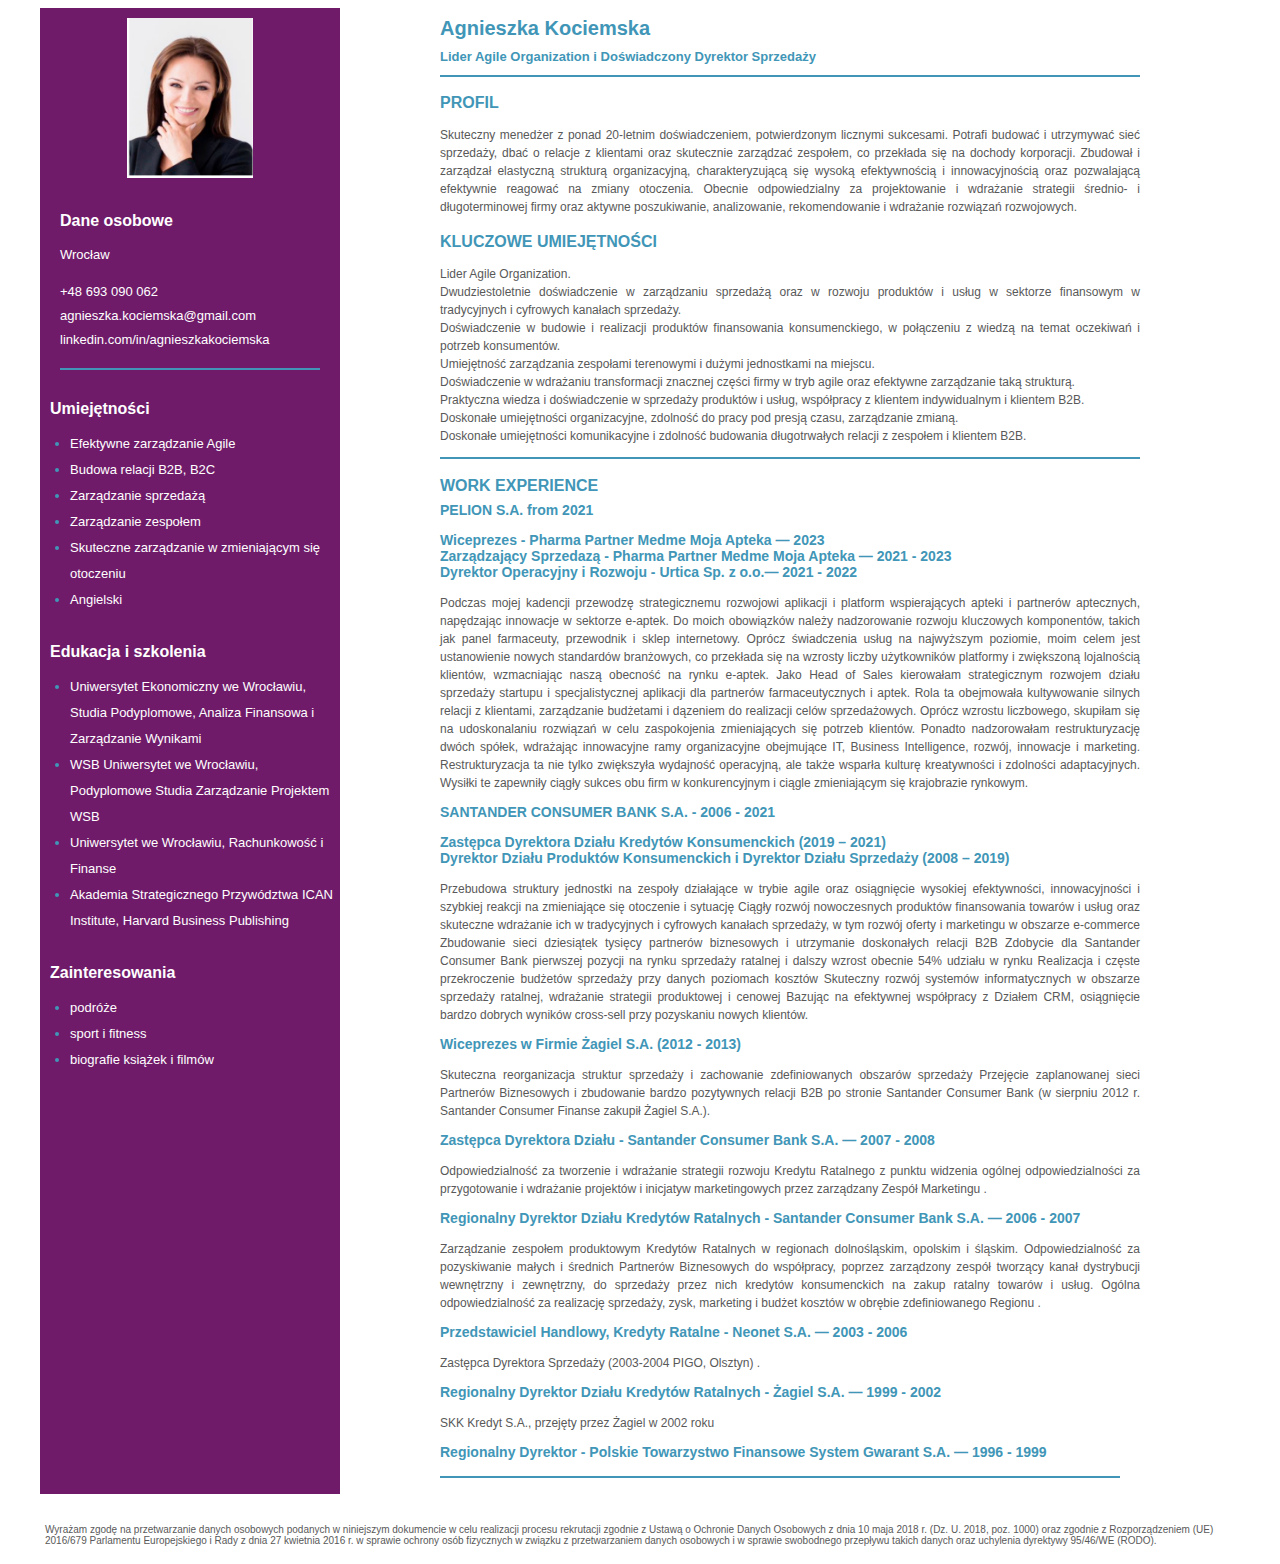
==== pl-index.html @ 17594124 "correct tekst in english version  and polish version" ====
<!DOCTYPE html>
<html lang="pl">

<head>
    <meta charset="UTF-8" />
    <meta http-equiv="X-UA-Compatible" content="IE=edge" />
    <meta name="viewport" content="width=device-width, initial-scale=1.0" />
    <title>Cv - AK</title>
    <link rel="preconnect" href="https://fonts.googleapis.com" />
    <link rel="preconnect" href="https://fonts.gstatic.com" crossorigin />
    <link href="https://fonts.googleapis.com/css2?family=Montserrat:wght@400;700&display=swap" rel="stylesheet" />
    <link href="style.css" rel="stylesheet" />
    <script src="index.js" defer></script>
</head>

<body>
    <div class="wrapper">
        <main>
            <div class="main-description">
                <h1>Agnieszka Kociemska</h1>
                <h2 class="job-title">Lider Agile Organization i Doświadczony Dyrektor Sprzedaży</h2>
                <h2 class="header-primary">Profil</h2>
                <p class="description">
                    Skuteczny menedżer z ponad 20-letnim doświadczeniem, potwierdzonym licznymi sukcesami. Potrafi
                    budować
                    i utrzymywać sieć sprzedaży, dbać o relacje z klientami oraz skutecznie zarządzać zespołem, co
                    przekłada
                    się na dochody korporacji. Zbudował i zarządzał elastyczną strukturą organizacyjną, charakteryzującą
                    się
                    wysoką efektywnością i innowacyjnością oraz pozwalającą efektywnie reagować na zmiany otoczenia.
                    Obecnie odpowiedzialny za projektowanie i wdrażanie strategii średnio- i długoterminowej firmy oraz
                    aktywne
                    poszukiwanie, analizowanie, rekomendowanie i wdrażanie rozwiązań rozwojowych.
                </p>
            </div>
            <div>
                <h2 class="header-primary">Kluczowe umiejętności</h2>
                <p class="description key-skills">
                    Lider Agile Organization.<br>
                    Dwudziestoletnie doświadczenie w zarządzaniu sprzedażą oraz w rozwoju produktów i usług w sektorze
                    finansowym w tradycyjnych i cyfrowych kanałach sprzedaży.<br>
                    Doświadczenie w budowie i realizacji produktów finansowania konsumenckiego, w połączeniu z wiedzą
                    na temat oczekiwań i potrzeb konsumentów.<br>
                    Umiejętność zarządzania zespołami terenowymi i dużymi jednostkami na miejscu.<br>
                    Doświadczenie w wdrażaniu transformacji znacznej części firmy w tryb agile oraz efektywne
                    zarządzanie taką strukturą.<br>
                    Praktyczna wiedza i doświadczenie w sprzedaży produktów i usług, współpracy z klientem indywidualnym
                    i klientem B2B.<br>
                    Doskonałe umiejętności organizacyjne, zdolność do pracy pod presją czasu, zarządzanie zmianą.<br>
                    Doskonałe umiejętności komunikacyjne i zdolność budowania długotrwałych relacji z zespołem i
                    klientem
                    B2B.
                </p>
            </div>

            <div>
                <p href="" class="borderline"></p>
                <h2 class="header-primary">Work Experience</h2>
                <h3 class="job-name">PELION S.A. from 2021</h3>
                <h3 class="job-name">
                    Wiceprezes - Pharma Partner Medme Moja Apteka — 2023


                    <br>
                    Zarządzający Sprzedazą - Pharma Partner Medme Moja Apteka — 2021 - 2023
                    <br>
                    Dyrektor Operacyjny i Rozwoju - Urtica Sp. z o.o.— 2021 - 2022
                </h3>
                <p class="description">Podczas mojej kadencji przewodzę strategicznemu rozwojowi aplikacji i platform
                    wspierających apteki i partnerów
                    aptecznych, napędzając innowacje w sektorze e-aptek. Do moich obowiązków należy nadzorowanie rozwoju
                    kluczowych
                    komponentów, takich jak panel farmaceuty, przewodnik i sklep internetowy. Oprócz świadczenia usług
                    na
                    najwyższym poziomie, moim celem jest ustanowienie nowych standardów branżowych, co przekłada się na
                    wzrosty liczby
                    użytkowników platformy i zwiększoną lojalnością klientów, wzmacniając naszą obecność na rynku
                    e-aptek.

                    Jako Head of Sales kierowałam strategicznym rozwojem działu sprzedaży startupu i specjalistycznej
                    aplikacji dla partnerów
                    farmaceutycznych i aptek. Rola ta obejmowała kultywowanie silnych relacji z klientami, zarządzanie
                    budżetami i
                    dązeniem do realizacji celów sprzedażowych. Oprócz wzrostu liczbowego, skupiłam się na udoskonalaniu
                    rozwiązań w celu
                    zaspokojenia zmieniających się potrzeb klientów.

                    Ponadto nadzorowałam restrukturyzację dwóch spółek, wdrażając innowacyjne ramy organizacyjne
                    obejmujące IT, Business
                    Intelligence, rozwój, innowacje i marketing. Restrukturyzacja ta nie tylko zwiększyła wydajność
                    operacyjną, ale także
                    wsparła kulturę kreatywności i zdolności adaptacyjnych. Wysiłki te zapewniły ciągły sukces obu firm
                    w konkurencyjnym i
                    ciągle zmieniającym się krajobrazie rynkowym.

                </p>


            </div>
            <div>
                <h3 class="job-name">SANTANDER CONSUMER BANK S.A. - 2006 - 2021</h3>
                <h3 class="job-name">
                    Zastępca Dyrektora Działu Kredytów Konsumenckich (2019 – 2021)<br> Dyrektor Działu Produktów
                    Konsumenckich i Dyrektor Działu Sprzedaży (2008 – 2019)
                </h3>
                <p class="description">Przebudowa struktury jednostki na zespoły działające w trybie agile oraz
                    osiągnięcie wysokiej
                    efektywności, innowacyjności i szybkiej reakcji na zmieniające się otoczenie i sytuację
                    Ciągły rozwój nowoczesnych produktów finansowania towarów i usług oraz skuteczne wdrażanie ich w
                    tradycyjnych
                    i cyfrowych kanałach sprzedaży, w tym rozwój oferty i marketingu w obszarze e-commerce
                    Zbudowanie sieci dziesiątek tysięcy partnerów biznesowych i utrzymanie doskonałych relacji B2B
                    <!-- (wzrost z 20 tys. w 2006 roku do prawie 30 tys. w 2021 roku) -->
                    Zdobycie dla Santander Consumer Bank pierwszej pozycji na rynku sprzedaży ratalnej i dalszy
                    wzrost
                    <!-- (z trzeciej pozycji w 2006 roku),  -->
                    obecnie 54% udziału w rynku
                    Realizacja i częste przekroczenie budżetów sprzedaży przy danych poziomach kosztów
                    Skuteczny rozwój systemów informatycznych w obszarze sprzedaży ratalnej, wdrażanie strategii
                    produktowej i cenowej
                    Bazując na efektywnej współpracy z Działem CRM, osiągnięcie bardzo dobrych wyników cross-sell przy
                    pozyskaniu nowych klientów.
                </p>
            </div>
            <div>

                <h3 class="job-name">
                    Wiceprezes w Firmie Żagiel S.A. (2012 - 2013)
                </h3>
                <p class="description">Skuteczna reorganizacja struktur sprzedaży i zachowanie zdefiniowanych obszarów
                    sprzedaży
                    Przejęcie zaplanowanej sieci Partnerów Biznesowych i zbudowanie bardzo pozytywnych relacji B2B po
                    stronie Santander Consumer Bank (w sierpniu 2012 r. Santander Consumer Finanse zakupił Żagiel S.A.).
                </p>
            </div>
            <div>

                <h3 class="job-name">
                    Zastępca Dyrektora Działu - Santander Consumer Bank S.A. — 2007 - 2008
                </h3>
                <p class="description">Odpowiedzialność za tworzenie i wdrażanie strategii rozwoju Kredytu Ratalnego z
                    punktu widzenia
                    ogólnej odpowiedzialności za przygotowanie i wdrażanie projektów i inicjatyw marketingowych przez
                    zarządzany
                    Zespół Marketingu
                    .
                </p>
            </div>
            <div>

                <h3 class="job-name">
                    Regionalny Dyrektor Działu Kredytów Ratalnych - Santander Consumer Bank S.A. — 2006 - 2007
                </h3>
                <p class="description">Zarządzanie zespołem produktowym Kredytów Ratalnych w regionach dolnośląskim,
                    opolskim i
                    śląskim. Odpowiedzialność za pozyskiwanie małych i średnich Partnerów Biznesowych do współpracy,
                    poprzez
                    zarządzony zespół tworzący kanał dystrybucji wewnętrzny
                    i zewnętrzny, do sprzedaży przez nich kredytów konsumenckich na zakup ratalny towarów i
                    usług. Ogólna odpowiedzialność za realizację sprzedaży, zysk, marketing i budżet kosztów w obrębie
                    zdefiniowanego Regionu
                    .
                </p>
            </div>
            <div>

                <h3 class="job-name">
                    Przedstawiciel Handlowy, Kredyty Ratalne - Neonet S.A. — 2003 - 2006
                </h3>
                <p class="description">Zastępca Dyrektora Sprzedaży (2003-2004 PIGO, Olsztyn)
                    .
                </p>
            </div>

            <div>

                <h3 class="job-name">
                    Regionalny Dyrektor Działu Kredytów Ratalnych - Żagiel S.A. — 1999 - 2002
                </h3>

                <p class="description">SKK Kredyt S.A., przejęty przez Żagiel w 2002 roku</p>
            </div>
            <div>

                <h3 class="job-name">
                    Regionalny Dyrektor - Polskie Towarzystwo Finansowe System Gwarant S.A. — 1996 - 1999
                </h3>

                <!-- <p class="description">SKK Kredyt S.A., przejęty przez Żagiel w 2002 roku</p>
            </div> -->

                <p class="underline"></p>

        </main>
        <aside>
            <img class="cv-photo" src="foto.png" width="300" height="auto" alt="Fotografia" />
            <div class="contact-block">
                <h2 class="header-secondary">Dane osobowe</h2>
                <p class="contact-links">
                    Wrocław</p>
                <a class="contact-links" href="tel:48 693 090 062">+48 693 090 062</a>

                <a class="contact-links" href="mailto:maciej.kociemski@gmail.com">agnieszka.kociemska@gmail.com</a>

                <a class="contact-links" href="https://linkedin.com/in/agnieszkakociemska"
                    target="_blank">linkedin.com/in/agnieszkakociemska
                </a>


                <p class="underline"></p>
            </div>
            <div class="skills-block">
                <h2 class="header-secondary">Umiejętności</h2>
                <ul class="list-secondary">
                    <li><span class="list-secondary-item">Efektywne zarządzanie Agile</span></li>
                    <li><span class="list-secondary-item">Budowa relacji B2B, B2C</span></li>
                    <li><span class="list-secondary-item">Zarządzanie sprzedażą</span></li>
                    <li><span class="list-secondary-item">Zarządzanie zespołem</span></li>
                    <li><span class="list-secondary-item">Skuteczne zarządzanie w zmieniającym się otoczeniu</span></li>
                    <li><span class="list-secondary-item">Angielski</span></li>

                </ul>
            </div>
            <div class="education-block">
                <h2 class="header-secondary">Edukacja i szkolenia</h2>
                <ul class="list-secondary">
                    <li><span class="list-secondary-item">Uniwersytet Ekonomiczny we Wrocławiu, Studia Podyplomowe,
                            Analiza
                            Finansowa i Zarządzanie Wynikami</span></li>
                    <li><span class="list-secondary-item">WSB Uniwersytet we Wrocławiu, Podyplomowe Studia Zarządzanie
                            Projektem WSB</span></li>
                    <li><span class="list-secondary-item">Uniwersytet we Wrocławiu, Rachunkowość i Finanse</span></li>
                    <li><span class="list-secondary-item">Akademia Strategicznego Przywództwa ICAN Institute, Harvard
                            Business
                            Publishing</span></li>


                </ul>
            </div>
            <!-- <div class="languages-block">
                <h2 class="header-secondary">Języki</h2>
                <ul class="list-secondary">
                    <li><span class="list-secondary-item">Polski - Ojczysty</span></li>
                    <li><span class="list-secondary-item">Angielski - podstawowy poziom</span></li>
                </ul>
            </div> -->


            <!-- <div class="licences-block">
                <h2 class="header-secondary">Licencje i certyfikaty</h2>
                <ul class="list-secondary">

                    <li>
                        <span class="list-secondary-item">Certyfikat Fullstack Developer</span>
                    </li>
                    <li>
                        <span class="list-secondary-item">Certyfikowany Marketer Internetowy Google</span>
                    </li>
                    <li>
                        <span class="list-secondary-item">Umiejętności Jutra Google i SGH Warszawa</span>
                    </li>
                </ul>
            </div> -->
            <div class="interest-block">
                <h2 class="header-secondary">Zainteresowania</h2>
                <ul class="list-secondary">
                    <li><span class="list-secondary-item"> podróże </span></li>
                    <li><span class="list-secondary-item"> sport i fitness </span></li>
                    <li><span class="list-secondary-item"> biografie książek i filmów</span></li>
                    </p>
            </div>
        </aside>
    </div>
    <footer class="wrapper-footer">
        <p class="text-footer">
            Wyrażam zgodę na przetwarzanie danych osobowych podanych w niniejszym dokumencie w celu
            realizacji procesu rekrutacji zgodnie z Ustawą o Ochronie Danych Osobowych z dnia 10 maja 2018 r.
            (Dz. U. 2018, poz. 1000) oraz zgodnie z Rozporządzeniem (UE) 2016/679 Parlamentu Europejskiego i
            Rady z dnia 27 kwietnia 2016 r. w sprawie ochrony osób fizycznych w związku z przetwarzaniem danych
            osobowych i w sprawie swobodnego przepływu takich danych oraz uchylenia dyrektywy 95/46/WE (RODO).
        </p>
    </footer>
</body>

</html>
---- style.css ----
* {
  color: rgb(65, 150, 183);
}

body {
  font-family: Verdana, Geneva, Tahoma, sans-serif;
  background: #ffffff;
}

.wrapper {
  display: flex;
  flex-direction: row-reverse;
  justify-content: center;
  width: 1200px;
  margin: 0 auto 0 auto;
  background: #fff;
}

span {
  color: #fff;
}

.descript_ {
  color: #0077b5;
}
.wrapper-footer {
  display: flex;
  flex-direction: row-reverse;
  justify-content: center;
  width: 1200px;
  margin: 0 auto 0 auto;
  background: #ffffff;
  margin-top: 20px;
}

.text-footer {
  padding-left: 5px;
  padding-right: 5px;
  font-size: 10px;
  color: #595959;
}

aside {
  width: 400px;
  background: #680f62f2;
  height: auto;
}

.cv-photo {
  border: transparent;
  margin-top: 10px;

  width: 300px;
  height: 160px;

  object-fit: contain;
}

.header-secondary {
  color: #ffffff;
}

.underline {
  border-bottom: 1px solid #fff;
  width: auto;
  margin-right: 20px;
}

.contact-links {
  text-decoration: none;
  color: #ffffff;
  font-size: 13px;
  line-height: 24px;
}

.bold {
  font-weight: 700;
}

.list-secondary {
  font-size: 13px;
  line-height: 26px;
  margin-left: 20px;
  padding-left: 0px;
  /* list-style-position: inside; */
}

.list-third {
  list-style: none;
}

.list-third-item {
  font-size: 13px;
  line-height: 24px;
  margin-left: -40px;
  padding-left: 0px;
  list-style-position: inside;
}

.list-secondary-item {
  color: #ffffff;
}

.contact-block {
  margin-top: 30px;
  margin-left: 20px;
}

.skills-block {
  margin-top: 30px;
  margin-left: 10px;
}
.borderline {
  margin-top: 10px;
  border-bottom: 2px solid;
}

.education-block {
  margin-top: 30px;
  margin-left: 10px;
}

.licences-block {
  margin-top: 30px;
  margin-left: 10px;
}

.languages-block {
  margin-top: 30px;
  margin-left: 10px;
}

.interest-block {
  margin-top: 30px;
  margin-left: 10px;
}

main {
  padding: 15px 100px 0px 100px;
  height: auto;
}

.main-description {
  width: 700px;
}

.job-title {
  font-size: 13px;
  font-weight: 700;
  line-height: 17px;
  border-bottom: 2px solid;
  padding-bottom: 10px;
}

.underline {
  border-bottom: 2px solid;
  /* padding-bottom: 5px; */
}

h1 {
  font-size: 20px;
  font-weight: 700;
  line-height: 10px;
  margin: 0px;
}

h2 {
  font-size: 16px;
  margin-top: 15px;
  margin-bottom: 5px;
}

h3 {
  /* margin-top: 5px; */
  /* margin-bottom: 5px; */
}

.description {
  color: #595959;
  font-size: 12px;
  font-weight: 400;
  line-height: 18px;
  text-align: justify;
}

.projects {
  width: 700px;
}

.list-primary {
  font-size: 13px;
  font-weight: 700;
  line-height: 24px;
  padding-left: 0;
  list-style-position: inside;
  display: flex;
  flex-direction: column;
}

.list-primary li {
  display: flex;
  justify-content: space-between;
  margin-bottom: 10px;
}

.list-primary-item {
  color: #595959;
  font-size: 13px;
  font-weight: 400;
  line-height: 24px;
  text-decoration-line: underline;
  text-align: right;
}

.border {
  font-size: 4px;
  color: #ffffff;
  border-bottom: dashed 1px #a8a8a8;
}

.header-primary {
  padding-top: 2px;
  padding-bottom: 2px;
  text-transform: uppercase;
  font-size: 16px;
  font-weight: 700;
  line-height: 18px;
}
.workicon {
  display: flex;
  align-items: center;
  padding: 0px;
}
.workicon h3 {
  margin-left: 10px;
}
.workicon img {
  margin-left: -60px;
}

.job-name {
  margin-top: 5px;
  font-size: 14px;
  font-weight: 700;
}

.highlight {
  color: #fb6d3a;
}

.job-date {
  color: #a8a8a8;
  font-size: 12px;
  font-weight: 400;
  margin-top: 5px;
  margin-bottom: 5px;
}

.job-list {
  font-size: 13px;
  font-weight: 400;
  line-height: 20px;
  text-align: justify;
  margin-top: 5px;
}

.education {
  margin-top: 20px;
}

.university {
  color: #fb6d3a;
  font-size: 15px;
  font-weight: 700;
  line-height: 20px;
}
/* 
.other {
  color: #ffffff;
  font-size: 13px;
  line-height: 20px;
  padding-right: 30px;
} */

.projects-description {
  display: flex;
  margin: 0px;
}

.project-item {
  font-size: 12px;
  font-weight: 400;
  line-height: 14px;
}

.list-primary-text {
  font-weight: 700;
}

.linkedin-icon {
  fill: #0077b5;
  margin-top: 15px;
  margin-left: 15px;
}

.github-icon {
  fill: #0077b5;
  /* margin-top: 15px;
    margin-left: 15px; */
}
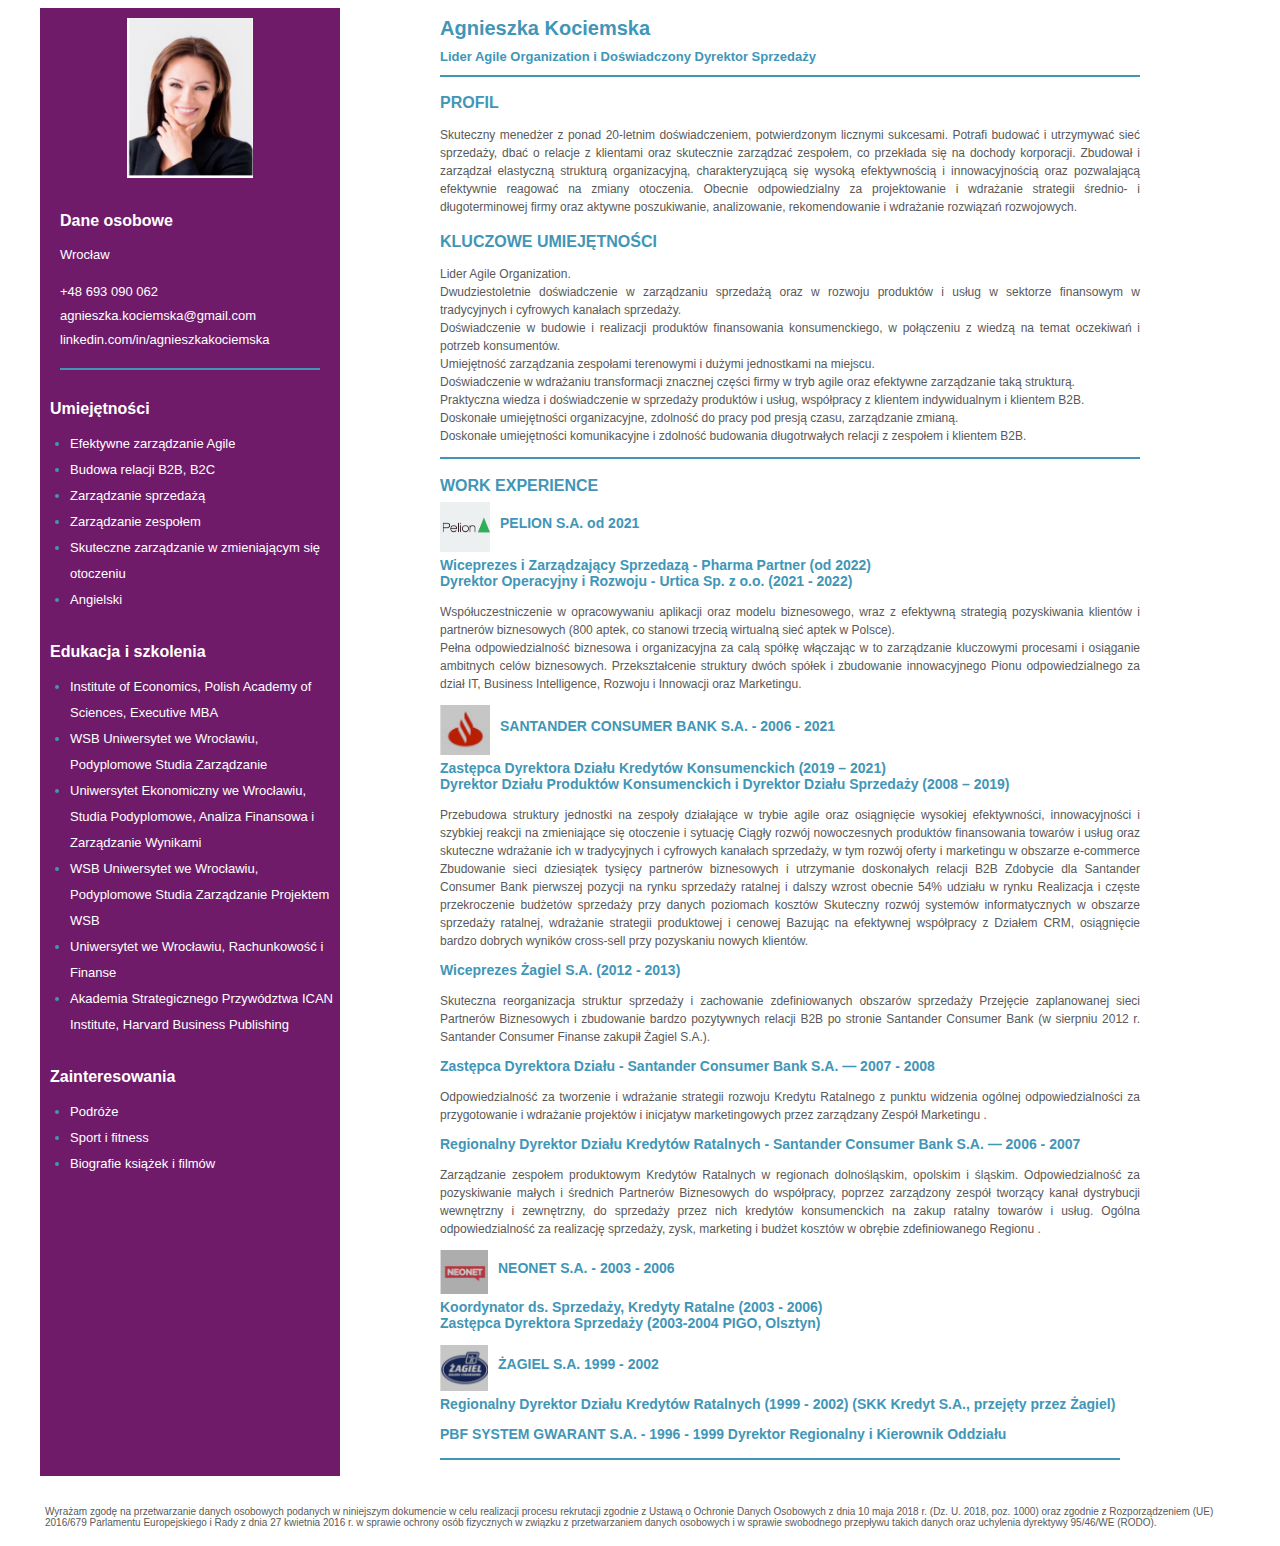
==== commit c754091d: "fix text" ====
--- a/pl-index.html
+++ b/pl-index.html
@@ -56,49 +56,22 @@
             <div>
                 <p href="" class="borderline"></p>
                 <h2 class="header-primary">Work Experience</h2>
-                <h3 class="job-name">PELION S.A. from 2021</h3>
-                <h3 class="job-name">
-                    Wiceprezes - Pharma Partner Medme Moja Apteka — 2023
-
-
+                <div class="workicon"><img src="pelion2.png" alt="logo pelion" width="50" height="50">
+                    <h3 class="job-name">PELION S.A. od 2021</h3></div>
+                <h3 class="job-name">
+                    Wiceprezes i Zarządzający Sprzedazą - Pharma Partner (od 2022)
                     <br>
-                    Zarządzający Sprzedazą - Pharma Partner Medme Moja Apteka — 2021 - 2023
-                    <br>
-                    Dyrektor Operacyjny i Rozwoju - Urtica Sp. z o.o.— 2021 - 2022
-                </h3>
-                <p class="description">Podczas mojej kadencji przewodzę strategicznemu rozwojowi aplikacji i platform
-                    wspierających apteki i partnerów
-                    aptecznych, napędzając innowacje w sektorze e-aptek. Do moich obowiązków należy nadzorowanie rozwoju
-                    kluczowych
-                    komponentów, takich jak panel farmaceuty, przewodnik i sklep internetowy. Oprócz świadczenia usług
-                    na
-                    najwyższym poziomie, moim celem jest ustanowienie nowych standardów branżowych, co przekłada się na
-                    wzrosty liczby
-                    użytkowników platformy i zwiększoną lojalnością klientów, wzmacniając naszą obecność na rynku
-                    e-aptek.
-
-                    Jako Head of Sales kierowałam strategicznym rozwojem działu sprzedaży startupu i specjalistycznej
-                    aplikacji dla partnerów
-                    farmaceutycznych i aptek. Rola ta obejmowała kultywowanie silnych relacji z klientami, zarządzanie
-                    budżetami i
-                    dązeniem do realizacji celów sprzedażowych. Oprócz wzrostu liczbowego, skupiłam się na udoskonalaniu
-                    rozwiązań w celu
-                    zaspokojenia zmieniających się potrzeb klientów.
-
-                    Ponadto nadzorowałam restrukturyzację dwóch spółek, wdrażając innowacyjne ramy organizacyjne
-                    obejmujące IT, Business
-                    Intelligence, rozwój, innowacje i marketing. Restrukturyzacja ta nie tylko zwiększyła wydajność
-                    operacyjną, ale także
-                    wsparła kulturę kreatywności i zdolności adaptacyjnych. Wysiłki te zapewniły ciągły sukces obu firm
-                    w konkurencyjnym i
-                    ciągle zmieniającym się krajobrazie rynkowym.
-
-                </p>
-
-
-            </div>
-            <div>
-                <h3 class="job-name">SANTANDER CONSUMER BANK S.A. - 2006 - 2021</h3>
+                    Dyrektor Operacyjny i Rozwoju - Urtica Sp. z o.o. (2021 - 2022)
+                </h3>
+                <p class="description">
+                Współuczestniczenie w opracowywaniu aplikacji oraz modelu biznesowego, wraz z efektywną strategią pozyskiwania klientów i partnerów biznesowych (800 aptek, co stanowi trzecią wirtualną sieć aptek w Polsce).<br> Pełna odpowiedzialność biznesowa i organizacyjna za calą spółkę włączając w to zarządzanie kluczowymi procesami i osiąganie ambitnych celów biznesowych.
+                    Przekształcenie struktury dwóch spółek i zbudowanie innowacyjnego Pionu odpowiedzialnego za dział IT, Business Intelligence, Rozwoju i Innowacji oraz Marketingu.
+                </p>
+
+
+            </div>
+            <div><div class="workicon"><img src="stndr.png" alt="logo pelion" width="50" height="50">
+                <h3 class="job-name">SANTANDER CONSUMER BANK S.A. - 2006 - 2021</h3></div>
                 <h3 class="job-name">
                     Zastępca Dyrektora Działu Kredytów Konsumenckich (2019 – 2021)<br> Dyrektor Działu Produktów
                     Konsumenckich i Dyrektor Działu Sprzedaży (2008 – 2019)
@@ -125,7 +98,7 @@
             <div>
 
                 <h3 class="job-name">
-                    Wiceprezes w Firmie Żagiel S.A. (2012 - 2013)
+                    Wiceprezes Żagiel S.A. (2012 - 2013)
                 </h3>
                 <p class="description">Skuteczna reorganizacja struktur sprzedaży i zachowanie zdefiniowanych obszarów
                     sprzedaży
@@ -164,27 +137,35 @@
             </div>
             <div>
 
-                <h3 class="job-name">
-                    Przedstawiciel Handlowy, Kredyty Ratalne - Neonet S.A. — 2003 - 2006
-                </h3>
-                <p class="description">Zastępca Dyrektora Sprzedaży (2003-2004 PIGO, Olsztyn)
-                    .
-                </p>
-            </div>
-
-            <div>
-
-                <h3 class="job-name">
-                    Regionalny Dyrektor Działu Kredytów Ratalnych - Żagiel S.A. — 1999 - 2002
-                </h3>
-
-                <p class="description">SKK Kredyt S.A., przejęty przez Żagiel w 2002 roku</p>
-            </div>
-            <div>
-
-                <h3 class="job-name">
-                    Regionalny Dyrektor - Polskie Towarzystwo Finansowe System Gwarant S.A. — 1996 - 1999
-                </h3>
+            <div class="workicon"><img src="neonet.png" alt="logo pelion">
+                <h3 class="job-name workicon">
+                    NEONET S.A. - 2003 - 2006
+                </h3>
+            </div>
+            <h3 class="job-name">
+                    Koordynator ds. Sprzedaży, Kredyty Ratalne (2003 - 2006)
+                
+               <br>Zastępca Dyrektora Sprzedaży (2003-2004 PIGO, Olsztyn)
+                </h3>
+            </div>
+
+            <div>
+
+                <div class="workicon"><img src="zagiel.png" alt="logo pelion">
+                    <h3 class="job-name workicon">ŻAGIEL S.A. 1999 - 2002</h3>
+                </div>
+                <h3 class="job-name">
+                    Regionalny Dyrektor Działu Kredytów Ratalnych (1999 - 2002)
+                (SKK Kredyt S.A., przejęty przez Żagiel)
+            </div>
+            <div>
+
+            <div>
+            
+                <!-- <div class="workicon"><img src="zagiel.png" alt="logo pelion"> -->
+                <h3 class="job-name workicon">PBF SYSTEM GWARANT S.A. - 1996 - 1999
+                    Dyrektor Regionalny i Kierownik Oddziału</h3>
+            </div>
 
                 <!-- <p class="description">SKK Kredyt S.A., przejęty przez Żagiel w 2002 roku</p>
             </div> -->
@@ -224,6 +205,8 @@
             <div class="education-block">
                 <h2 class="header-secondary">Edukacja i szkolenia</h2>
                 <ul class="list-secondary">
+                    <li><span class="list-secondary-item">Institute of Economics, Polish Academy of Sciences, Executive MBA</span></li>
+                    <li><span class="list-secondary-item">WSB Uniwersytet we Wrocławiu, Podyplomowe Studia Zarządzanie
                     <li><span class="list-secondary-item">Uniwersytet Ekonomiczny we Wrocławiu, Studia Podyplomowe,
                             Analiza
                             Finansowa i Zarządzanie Wynikami</span></li>
@@ -264,9 +247,9 @@
             <div class="interest-block">
                 <h2 class="header-secondary">Zainteresowania</h2>
                 <ul class="list-secondary">
-                    <li><span class="list-secondary-item"> podróże </span></li>
-                    <li><span class="list-secondary-item"> sport i fitness </span></li>
-                    <li><span class="list-secondary-item"> biografie książek i filmów</span></li>
+                    <li><span class="list-secondary-item"> Podróże </span></li>
+                    <li><span class="list-secondary-item"> Sport i fitness </span></li>
+                    <li><span class="list-secondary-item"> Biografie książek i filmów</span></li>
                     </p>
             </div>
         </aside>
--- a/style.css
+++ b/style.css
@@ -235,7 +235,7 @@
   margin-left: 10px;
 }
 .workicon img {
-  margin-left: -60px;
+  margin-left: 0px;
 }
 
 .job-name {
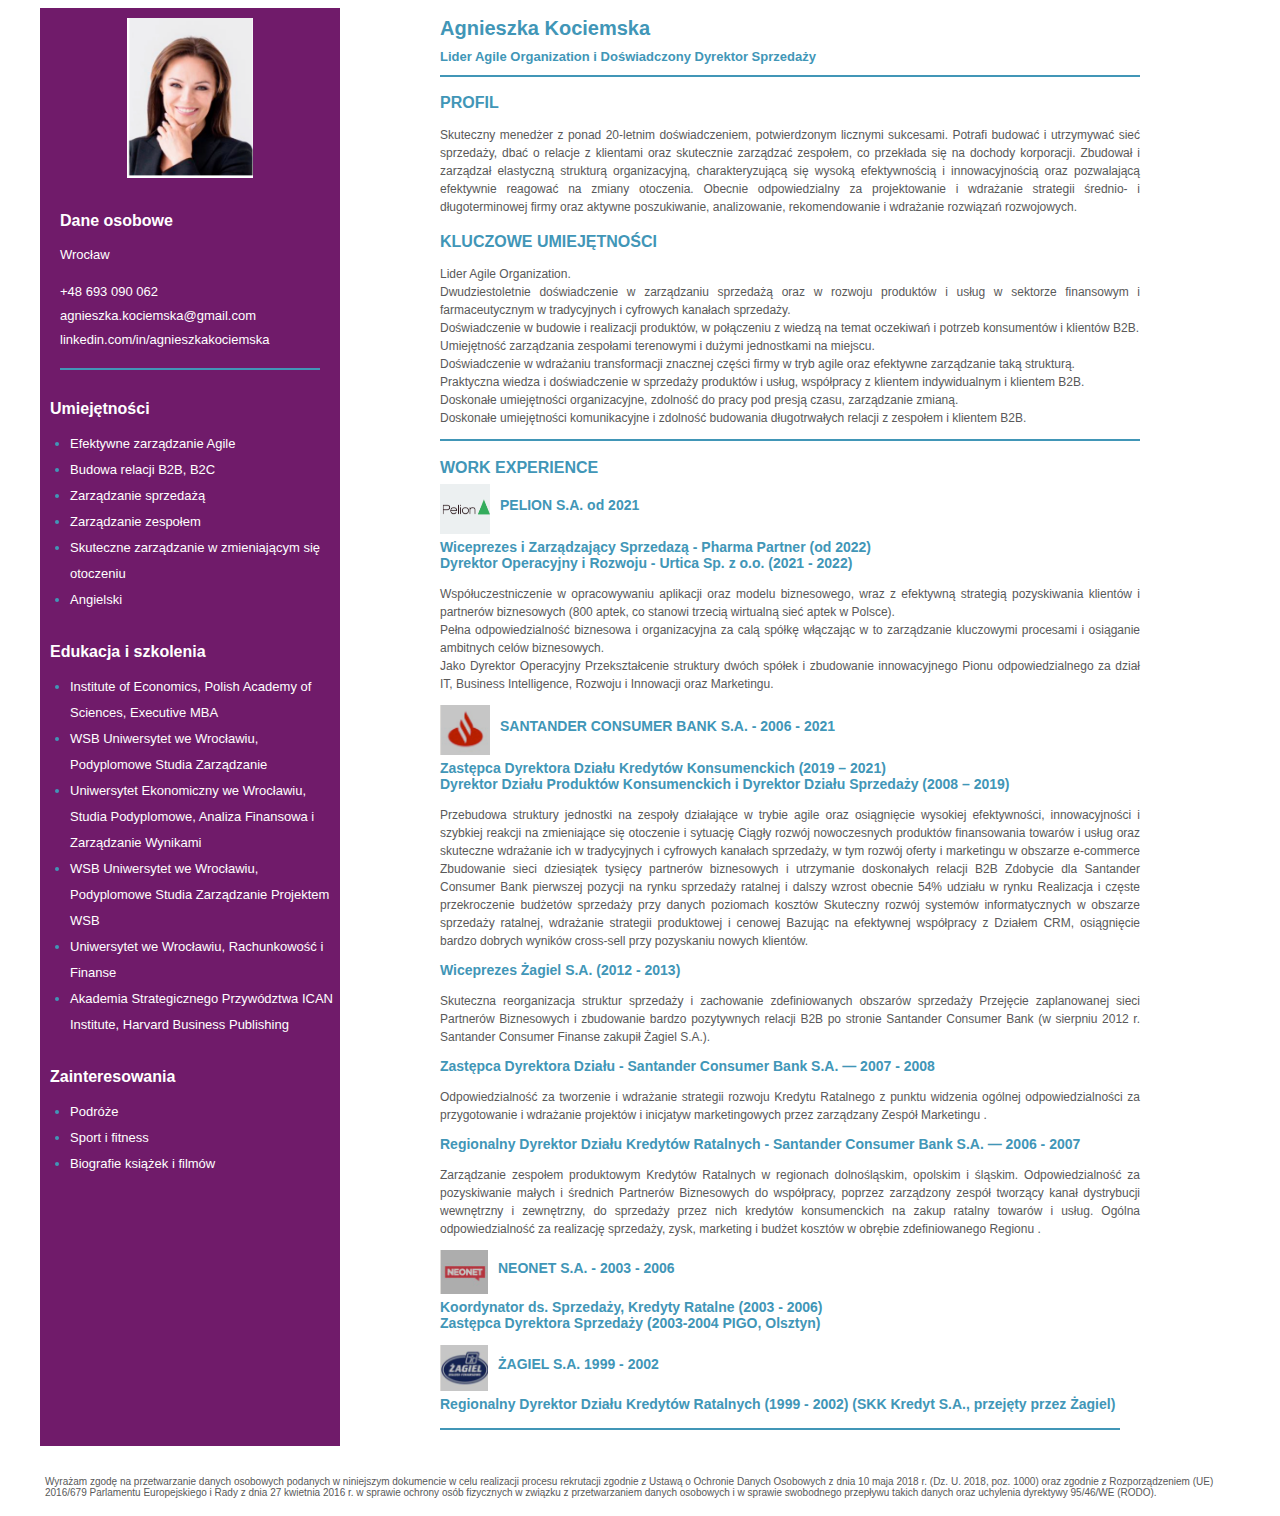
==== commit 046bdcce: "fix bug and add texts" ====
--- a/pl-index.html
+++ b/pl-index.html
@@ -38,9 +38,9 @@
                 <p class="description key-skills">
                     Lider Agile Organization.<br>
                     Dwudziestoletnie doświadczenie w zarządzaniu sprzedażą oraz w rozwoju produktów i usług w sektorze
-                    finansowym w tradycyjnych i cyfrowych kanałach sprzedaży.<br>
-                    Doświadczenie w budowie i realizacji produktów finansowania konsumenckiego, w połączeniu z wiedzą
-                    na temat oczekiwań i potrzeb konsumentów.<br>
+                    finansowym i farmaceutycznym w tradycyjnych i cyfrowych kanałach sprzedaży.<br>
+                    Doświadczenie w budowie i realizacji produktów, w połączeniu z wiedzą
+                    na temat oczekiwań i potrzeb konsumentów i klientów B2B.<br>
                     Umiejętność zarządzania zespołami terenowymi i dużymi jednostkami na miejscu.<br>
                     Doświadczenie w wdrażaniu transformacji znacznej części firmy w tryb agile oraz efektywne
                     zarządzanie taką strukturą.<br>
@@ -64,8 +64,8 @@
                     Dyrektor Operacyjny i Rozwoju - Urtica Sp. z o.o. (2021 - 2022)
                 </h3>
                 <p class="description">
-                Współuczestniczenie w opracowywaniu aplikacji oraz modelu biznesowego, wraz z efektywną strategią pozyskiwania klientów i partnerów biznesowych (800 aptek, co stanowi trzecią wirtualną sieć aptek w Polsce).<br> Pełna odpowiedzialność biznesowa i organizacyjna za calą spółkę włączając w to zarządzanie kluczowymi procesami i osiąganie ambitnych celów biznesowych.
-                    Przekształcenie struktury dwóch spółek i zbudowanie innowacyjnego Pionu odpowiedzialnego za dział IT, Business Intelligence, Rozwoju i Innowacji oraz Marketingu.
+                Współuczestniczenie w opracowywaniu aplikacji oraz modelu biznesowego, wraz z efektywną strategią pozyskiwania klientów i partnerów biznesowych (800 aptek, co stanowi trzecią wirtualną sieć aptek w Polsce).<br> Pełna odpowiedzialność biznesowa i organizacyjna za calą spółkę włączając w to zarządzanie kluczowymi procesami i osiąganie ambitnych celów biznesowych.<br>
+                   Jako Dyrektor Operacyjny Przekształcenie struktury dwóch spółek i zbudowanie innowacyjnego Pionu odpowiedzialnego za dział IT, Business Intelligence, Rozwoju i Innowacji oraz Marketingu.
                 </p>
 
 
@@ -160,13 +160,7 @@
             </div>
             <div>
 
-            <div>
-            
-                <!-- <div class="workicon"><img src="zagiel.png" alt="logo pelion"> -->
-                <h3 class="job-name workicon">PBF SYSTEM GWARANT S.A. - 1996 - 1999
-                    Dyrektor Regionalny i Kierownik Oddziału</h3>
-            </div>
-
+          
                 <!-- <p class="description">SKK Kredyt S.A., przejęty przez Żagiel w 2002 roku</p>
             </div> -->
 
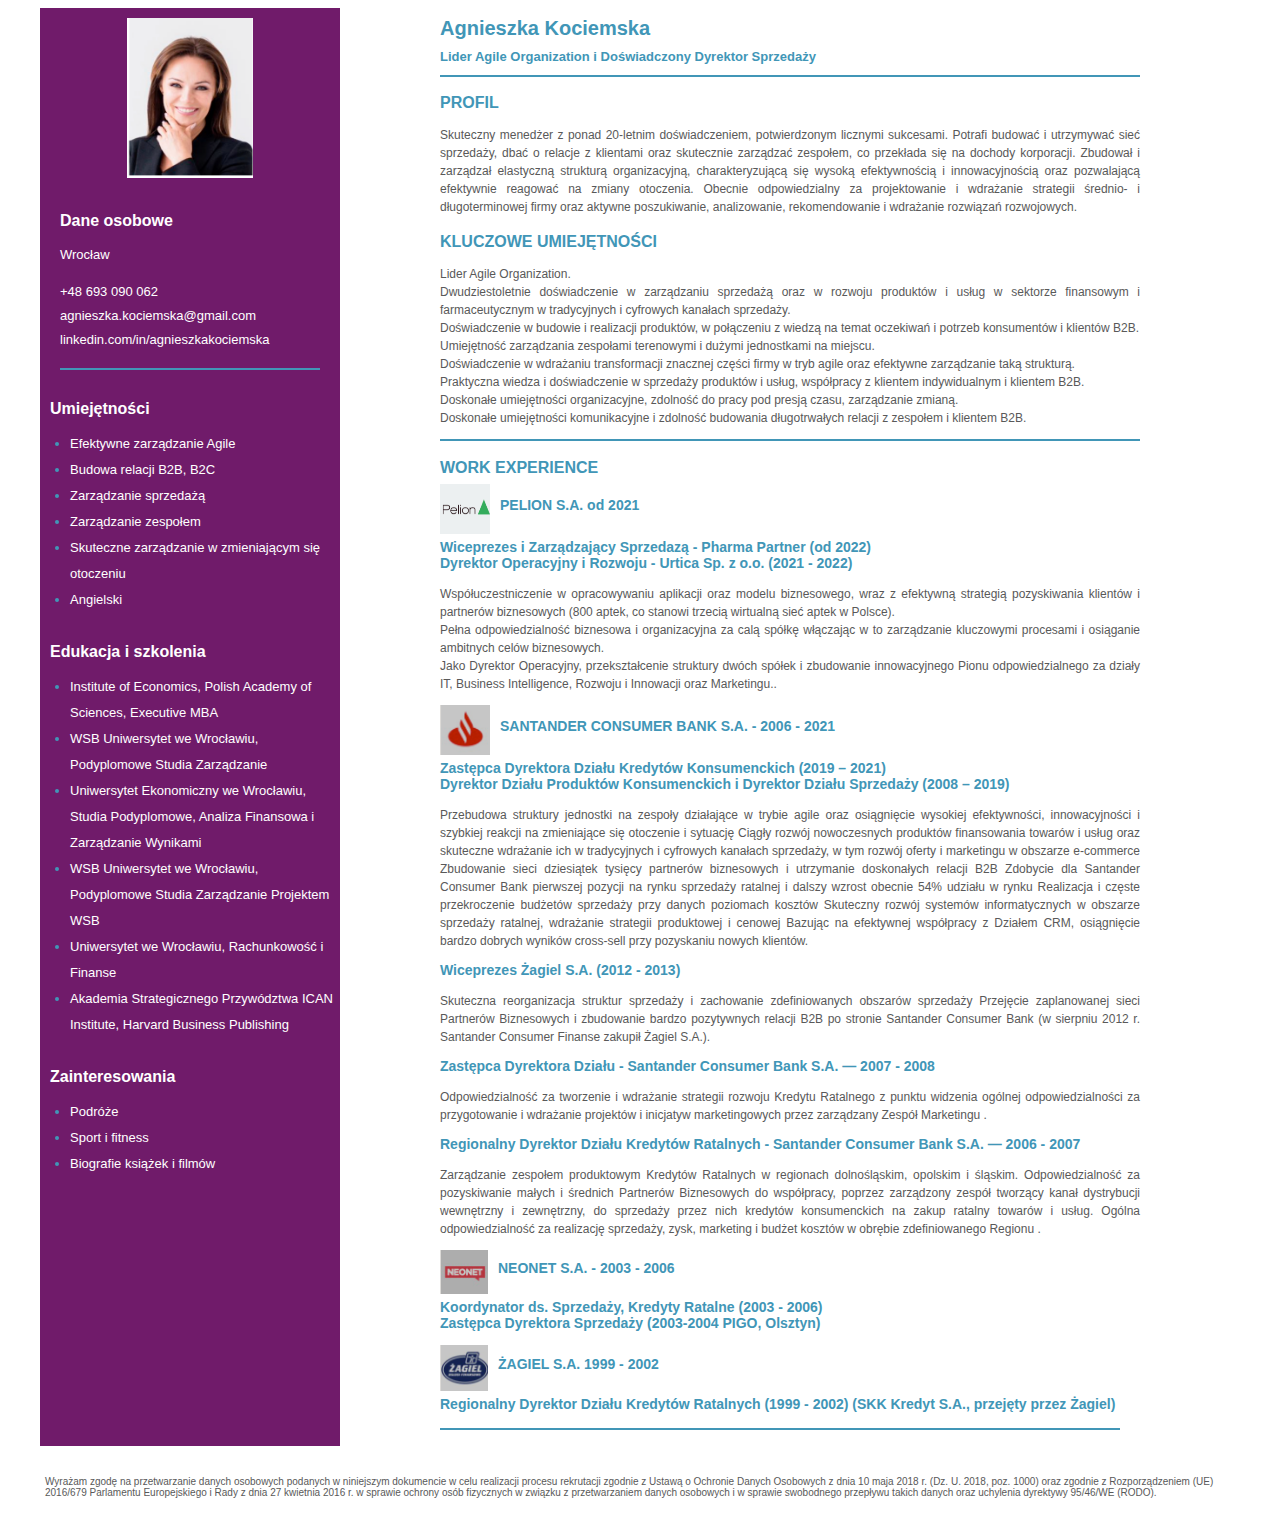
==== commit 882336e3: "fix sugestion" ====
--- a/pl-index.html
+++ b/pl-index.html
@@ -65,7 +65,8 @@
                 </h3>
                 <p class="description">
                 Współuczestniczenie w opracowywaniu aplikacji oraz modelu biznesowego, wraz z efektywną strategią pozyskiwania klientów i partnerów biznesowych (800 aptek, co stanowi trzecią wirtualną sieć aptek w Polsce).<br> Pełna odpowiedzialność biznesowa i organizacyjna za calą spółkę włączając w to zarządzanie kluczowymi procesami i osiąganie ambitnych celów biznesowych.<br>
-                   Jako Dyrektor Operacyjny Przekształcenie struktury dwóch spółek i zbudowanie innowacyjnego Pionu odpowiedzialnego za dział IT, Business Intelligence, Rozwoju i Innowacji oraz Marketingu.
+                Jako Dyrektor Operacyjny, przekształcenie struktury dwóch spółek i zbudowanie innowacyjnego Pionu odpowiedzialnego za
+                działy IT, Business Intelligence, Rozwoju i Innowacji oraz Marketingu..
                 </p>
 
 
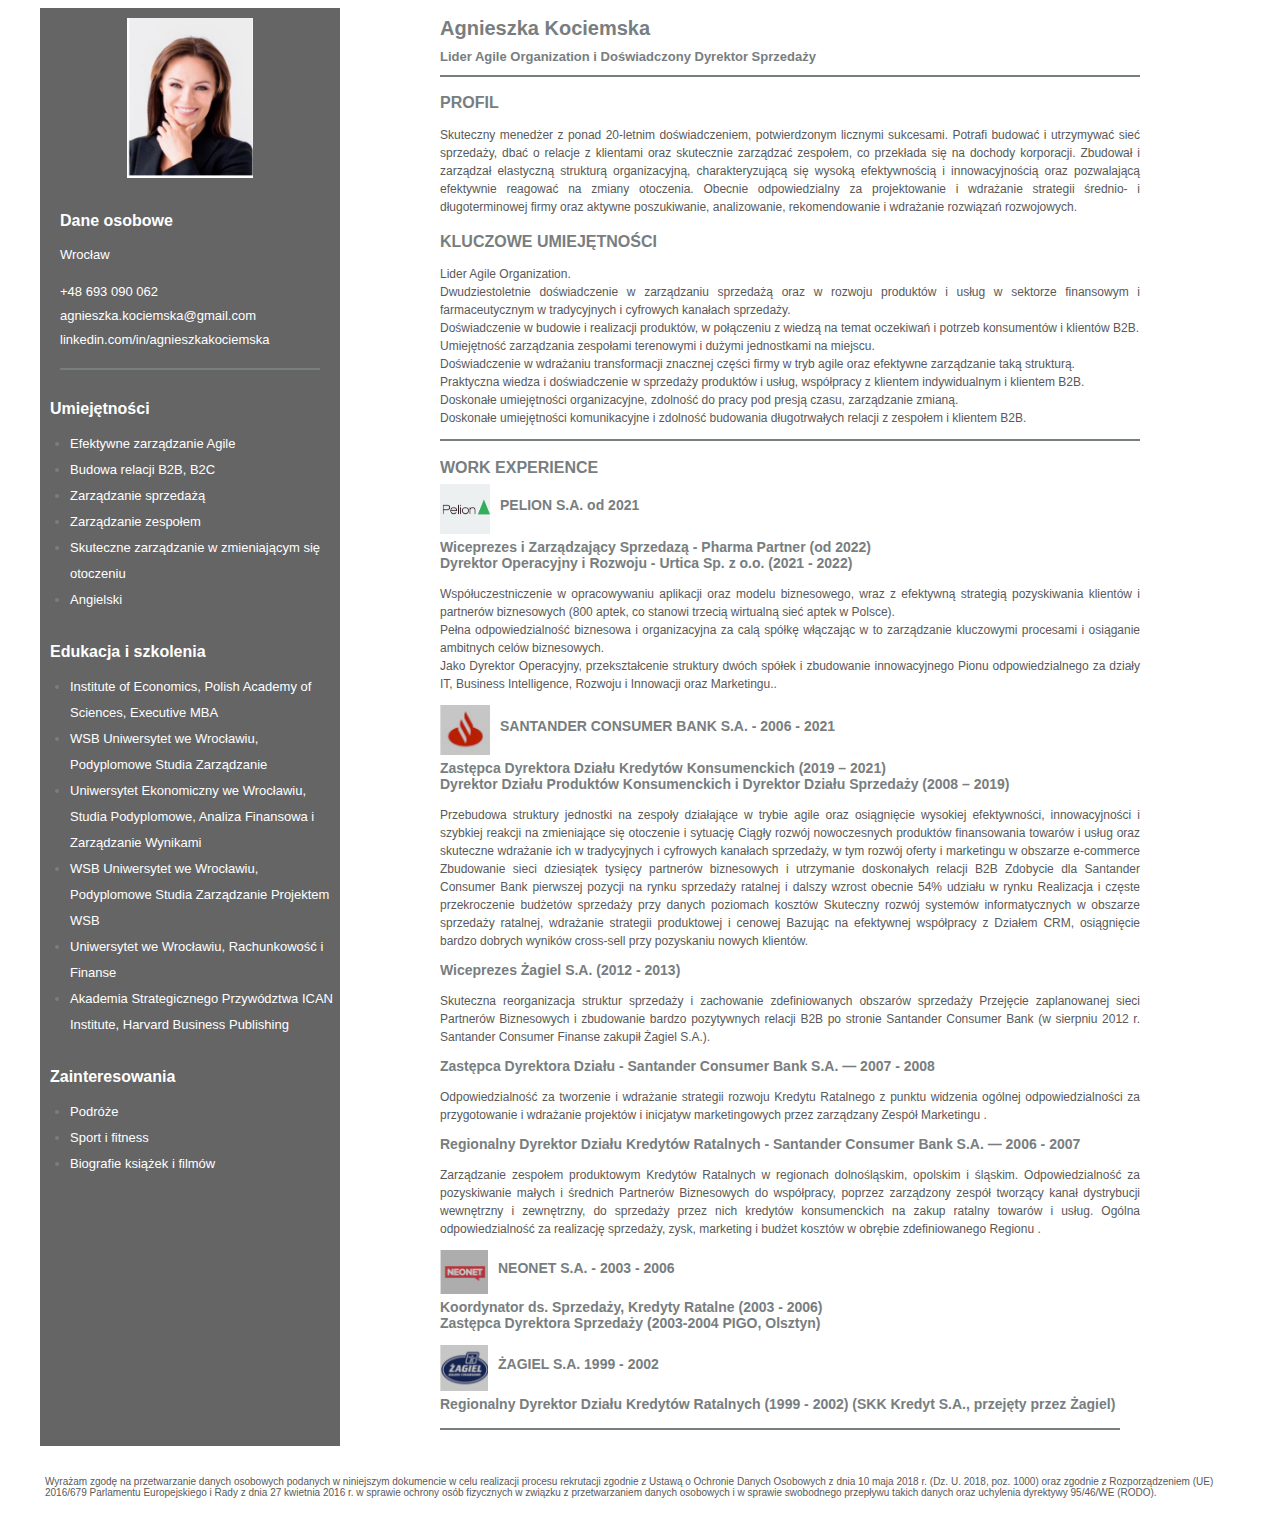
==== commit 74fcdcc1: "style" ====
--- a/pl-index.html
+++ b/pl-index.html
@@ -169,7 +169,8 @@
 
         </main>
         <aside>
-            <img class="cv-photo" src="foto.png" width="300" height="auto" alt="Fotografia" />
+            <a href="index.html">
+            <img class="cv-photo" src="foto.png" width="300" height="auto" alt="Fotografia" /></a>
             <div class="contact-block">
                 <h2 class="header-secondary">Dane osobowe</h2>
                 <p class="contact-links">
--- a/style.css
+++ b/style.css
@@ -1,5 +1,5 @@
 * {
-  color: rgb(65, 150, 183);
+  color: rgb(120, 126, 128);
 }
 
 body {
@@ -42,7 +42,7 @@
 
 aside {
   width: 400px;
-  background: #680f62f2;
+  background: rgb(101, 101, 101);
   height: auto;
 }
 
@@ -168,11 +168,6 @@
   font-size: 16px;
   margin-top: 15px;
   margin-bottom: 5px;
-}
-
-h3 {
-  /* margin-top: 5px; */
-  /* margin-bottom: 5px; */
 }
 
 .description {
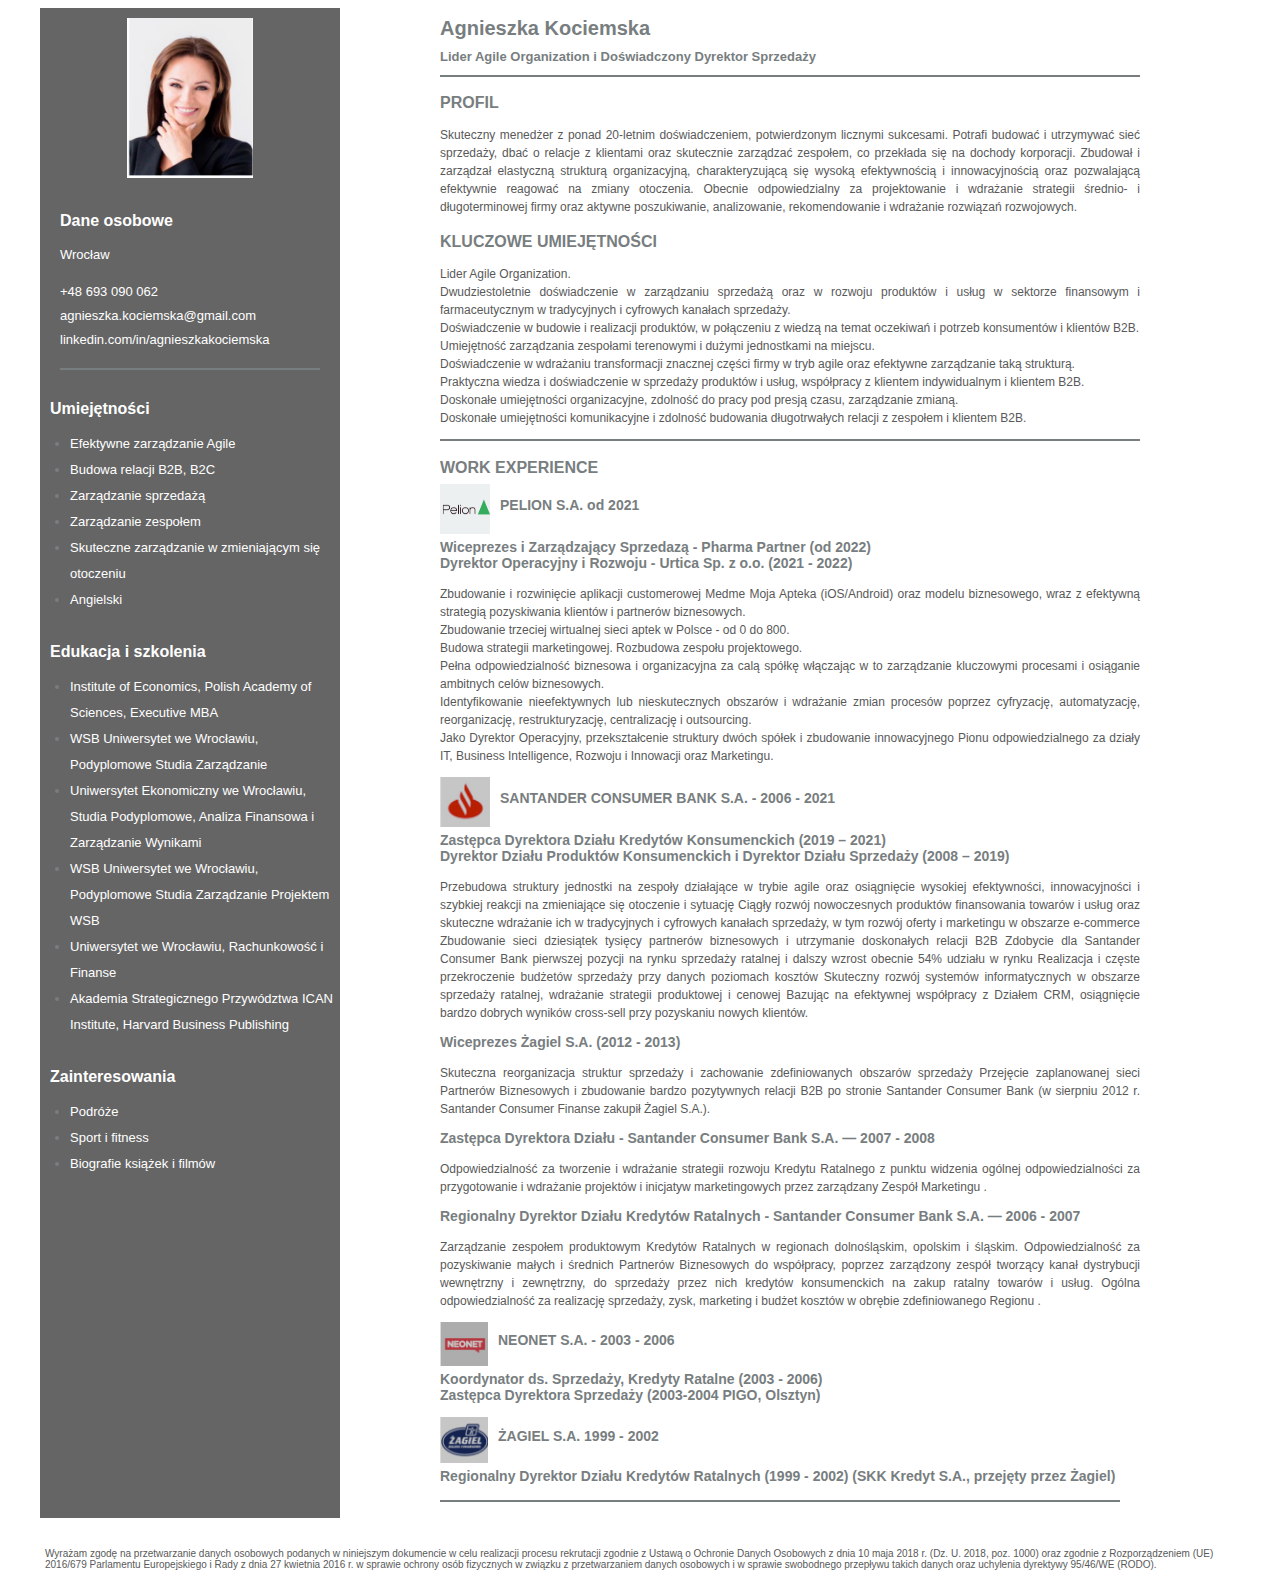
==== commit fd841e6f: "change work exp" ====
--- a/pl-index.html
+++ b/pl-index.html
@@ -64,9 +64,14 @@
                     Dyrektor Operacyjny i Rozwoju - Urtica Sp. z o.o. (2021 - 2022)
                 </h3>
                 <p class="description">
-                Współuczestniczenie w opracowywaniu aplikacji oraz modelu biznesowego, wraz z efektywną strategią pozyskiwania klientów i partnerów biznesowych (800 aptek, co stanowi trzecią wirtualną sieć aptek w Polsce).<br> Pełna odpowiedzialność biznesowa i organizacyjna za calą spółkę włączając w to zarządzanie kluczowymi procesami i osiąganie ambitnych celów biznesowych.<br>
+                Zbudowanie i rozwinięcie aplikacji customerowej Medme Moja Apteka (iOS/Android) oraz modelu biznesowego, wraz z efektywną strategią pozyskiwania klientów i partnerów biznesowych.
+                <br> Zbudowanie trzeciej wirtualnej sieci aptek w Polsce - od 0 do 800.
+                <br> Budowa strategii marketingowej. Rozbudowa zespołu projektowego.
+                <br> Pełna odpowiedzialność biznesowa i organizacyjna za calą spółkę włączając w to zarządzanie kluczowymi procesami i osiąganie ambitnych celów biznesowych.
+                <br>Identyfikowanie nieefektywnych lub nieskutecznych obszarów i  wdrażanie zmian procesów poprzez cyfryzację, automatyzację, reorganizację, restrukturyzację, centralizację i outsourcing. <br>
                 Jako Dyrektor Operacyjny, przekształcenie struktury dwóch spółek i zbudowanie innowacyjnego Pionu odpowiedzialnego za
-                działy IT, Business Intelligence, Rozwoju i Innowacji oraz Marketingu..
+                działy IT, Business Intelligence, Rozwoju i Innowacji oraz Marketingu.
+                <br>
                 </p>
 
 
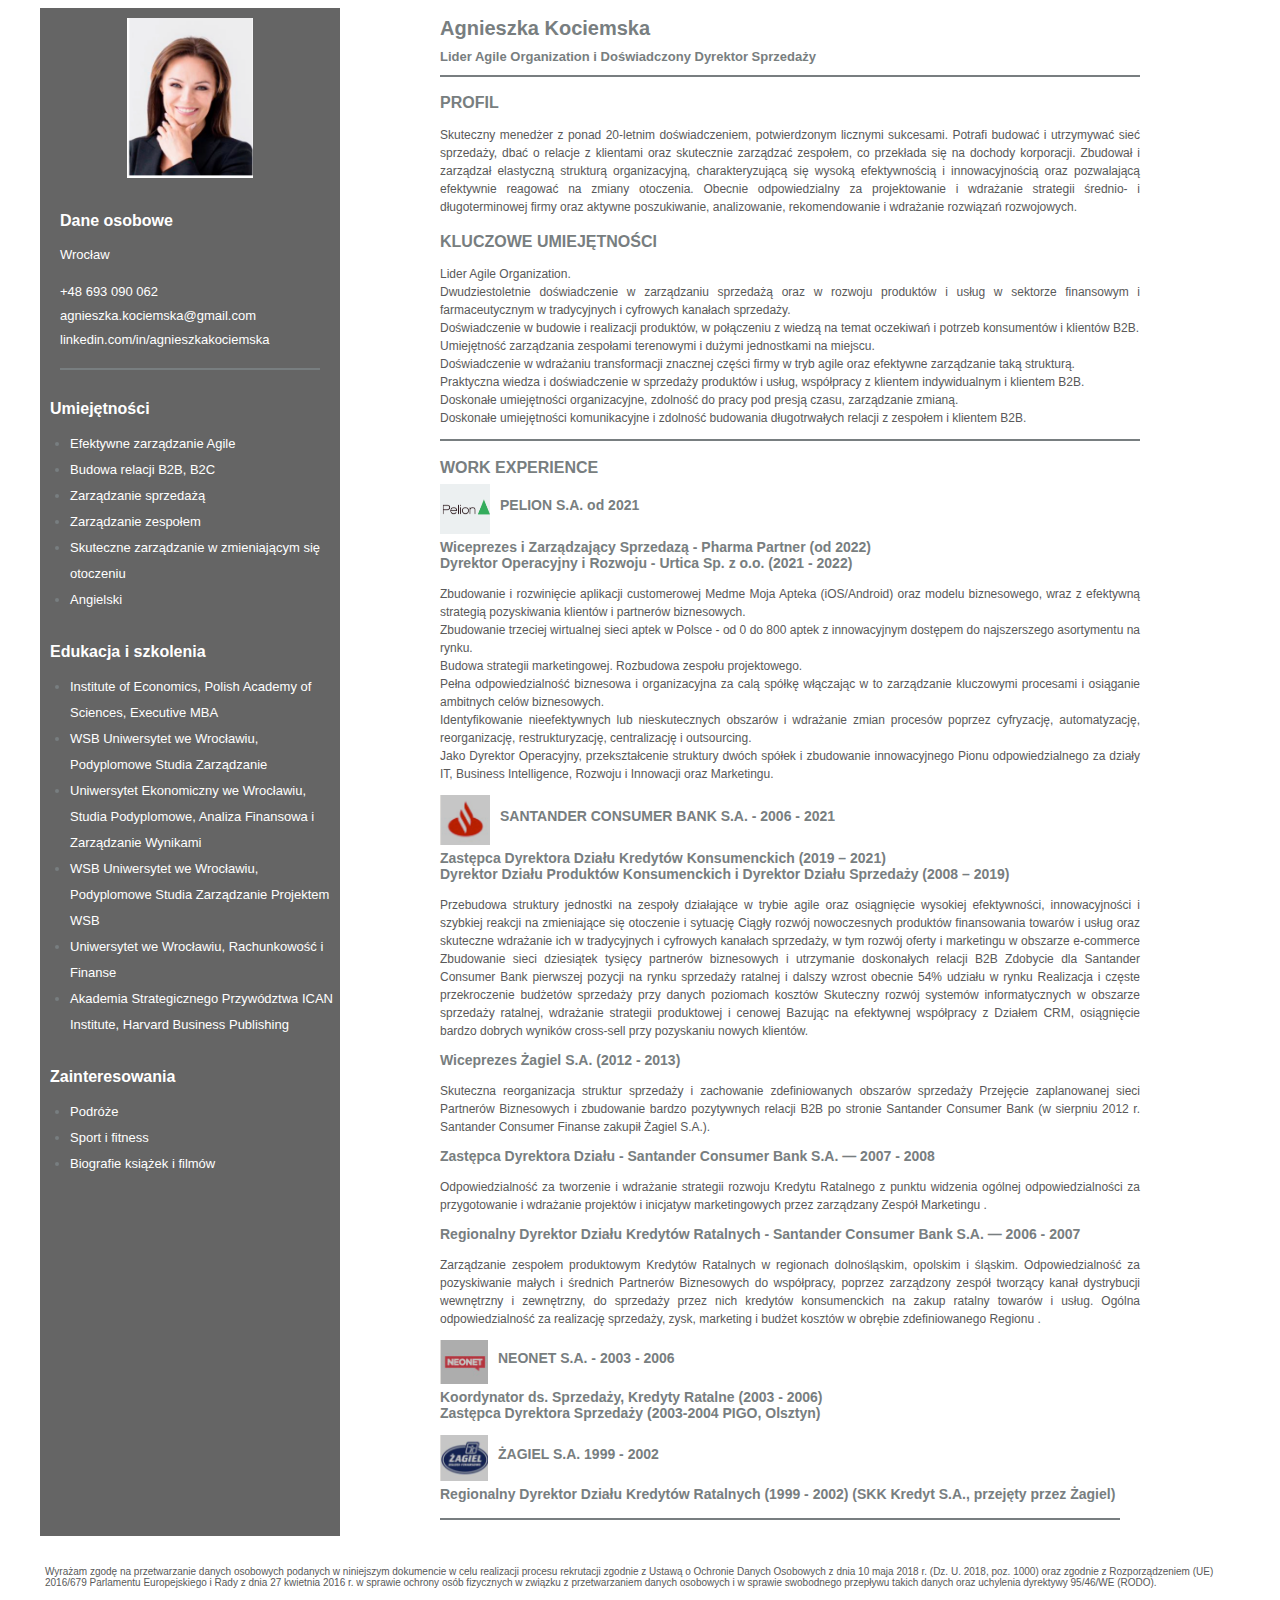
==== commit 7c07e92f: "add work exp" ====
--- a/pl-index.html
+++ b/pl-index.html
@@ -65,7 +65,7 @@
                 </h3>
                 <p class="description">
                 Zbudowanie i rozwinięcie aplikacji customerowej Medme Moja Apteka (iOS/Android) oraz modelu biznesowego, wraz z efektywną strategią pozyskiwania klientów i partnerów biznesowych.
-                <br> Zbudowanie trzeciej wirtualnej sieci aptek w Polsce - od 0 do 800.
+                <br> Zbudowanie trzeciej wirtualnej sieci aptek w Polsce - od 0 do 800 aptek z innowacyjnym dostępem do najszerszego asortymentu na rynku.
                 <br> Budowa strategii marketingowej. Rozbudowa zespołu projektowego.
                 <br> Pełna odpowiedzialność biznesowa i organizacyjna za calą spółkę włączając w to zarządzanie kluczowymi procesami i osiąganie ambitnych celów biznesowych.
                 <br>Identyfikowanie nieefektywnych lub nieskutecznych obszarów i  wdrażanie zmian procesów poprzez cyfryzację, automatyzację, reorganizację, restrukturyzację, centralizację i outsourcing. <br>
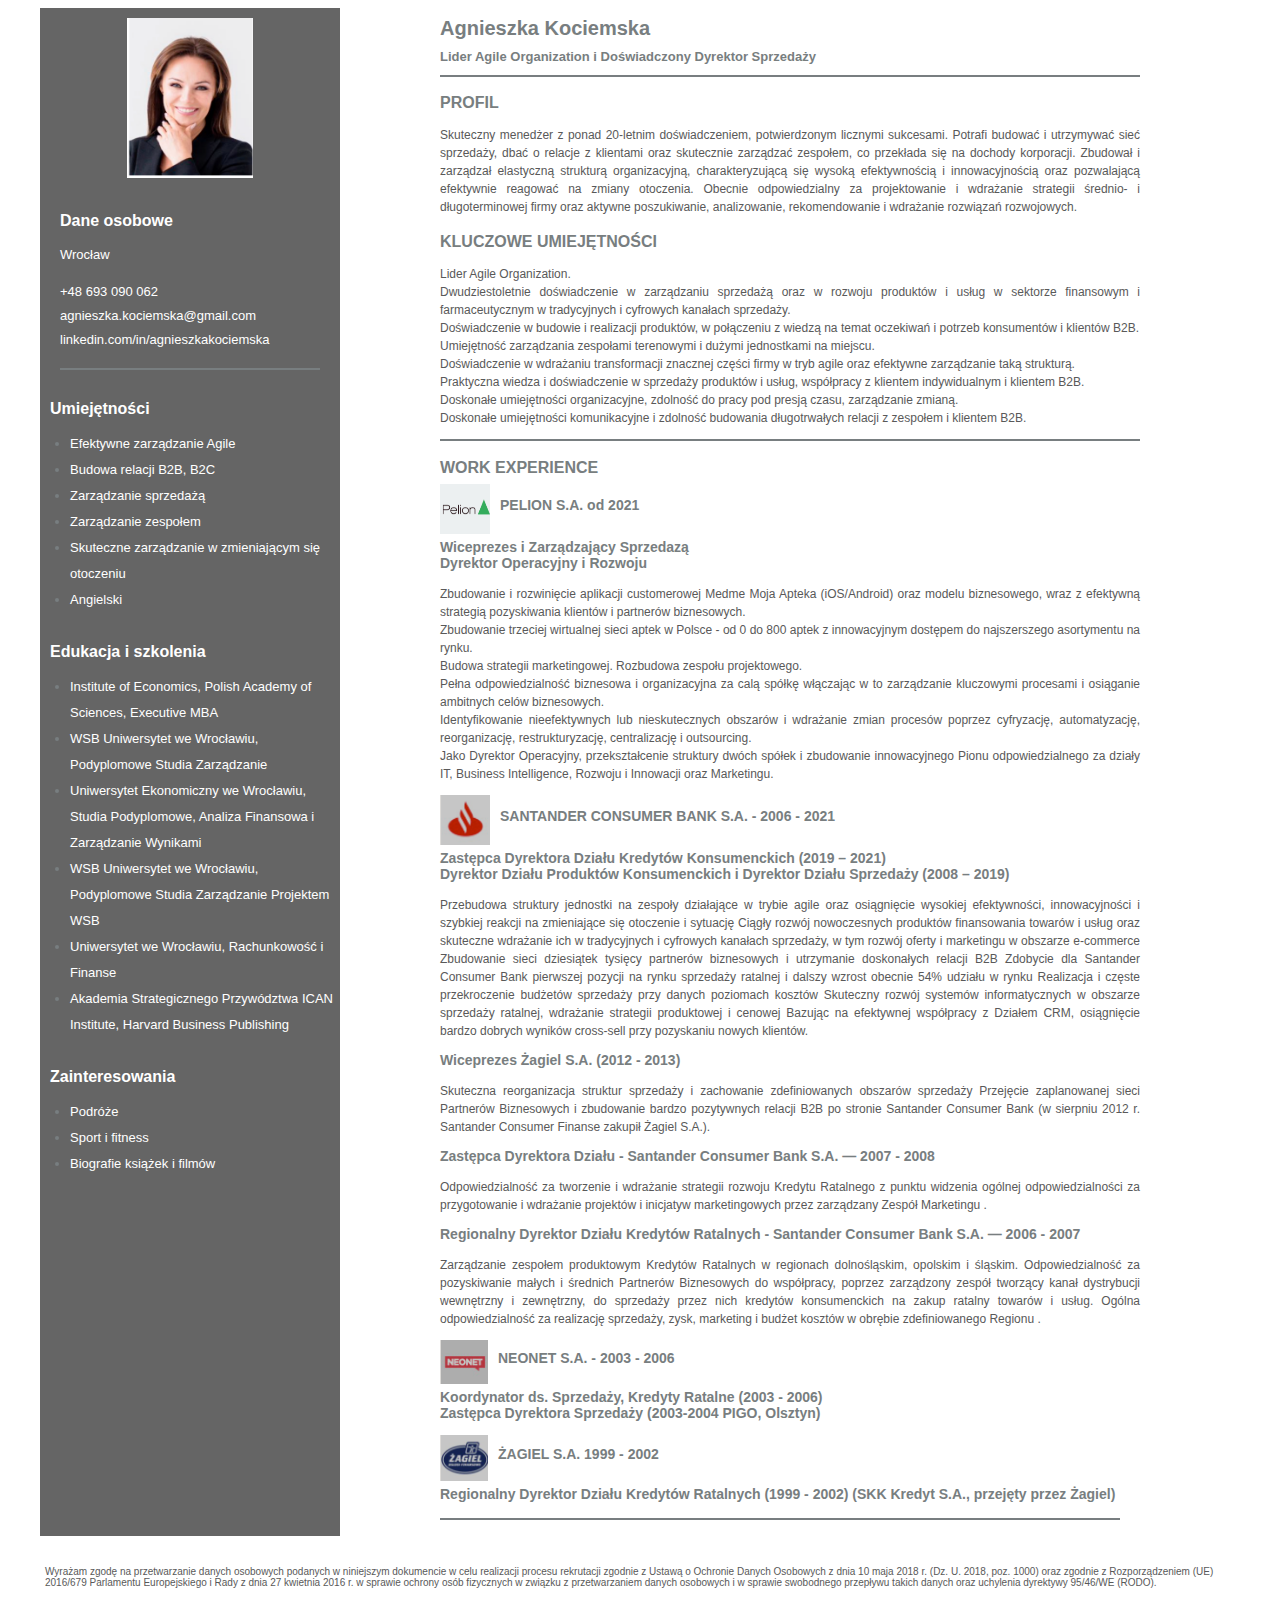
==== commit 1e90b9ec: "delete pharma and urtica" ====
--- a/pl-index.html
+++ b/pl-index.html
@@ -59,9 +59,11 @@
                 <div class="workicon"><img src="pelion2.png" alt="logo pelion" width="50" height="50">
                     <h3 class="job-name">PELION S.A. od 2021</h3></div>
                 <h3 class="job-name">
-                    Wiceprezes i Zarządzający Sprzedazą - Pharma Partner (od 2022)
+                    Wiceprezes i Zarządzający Sprzedazą 
+                    <!-- - Pharma Partner (od 2022) -->
                     <br>
-                    Dyrektor Operacyjny i Rozwoju - Urtica Sp. z o.o. (2021 - 2022)
+                    Dyrektor Operacyjny i Rozwoju
+                     <!-- - Urtica Sp. z o.o. (2021 - 2022) -->
                 </h3>
                 <p class="description">
                 Zbudowanie i rozwinięcie aplikacji customerowej Medme Moja Apteka (iOS/Android) oraz modelu biznesowego, wraz z efektywną strategią pozyskiwania klientów i partnerów biznesowych.
